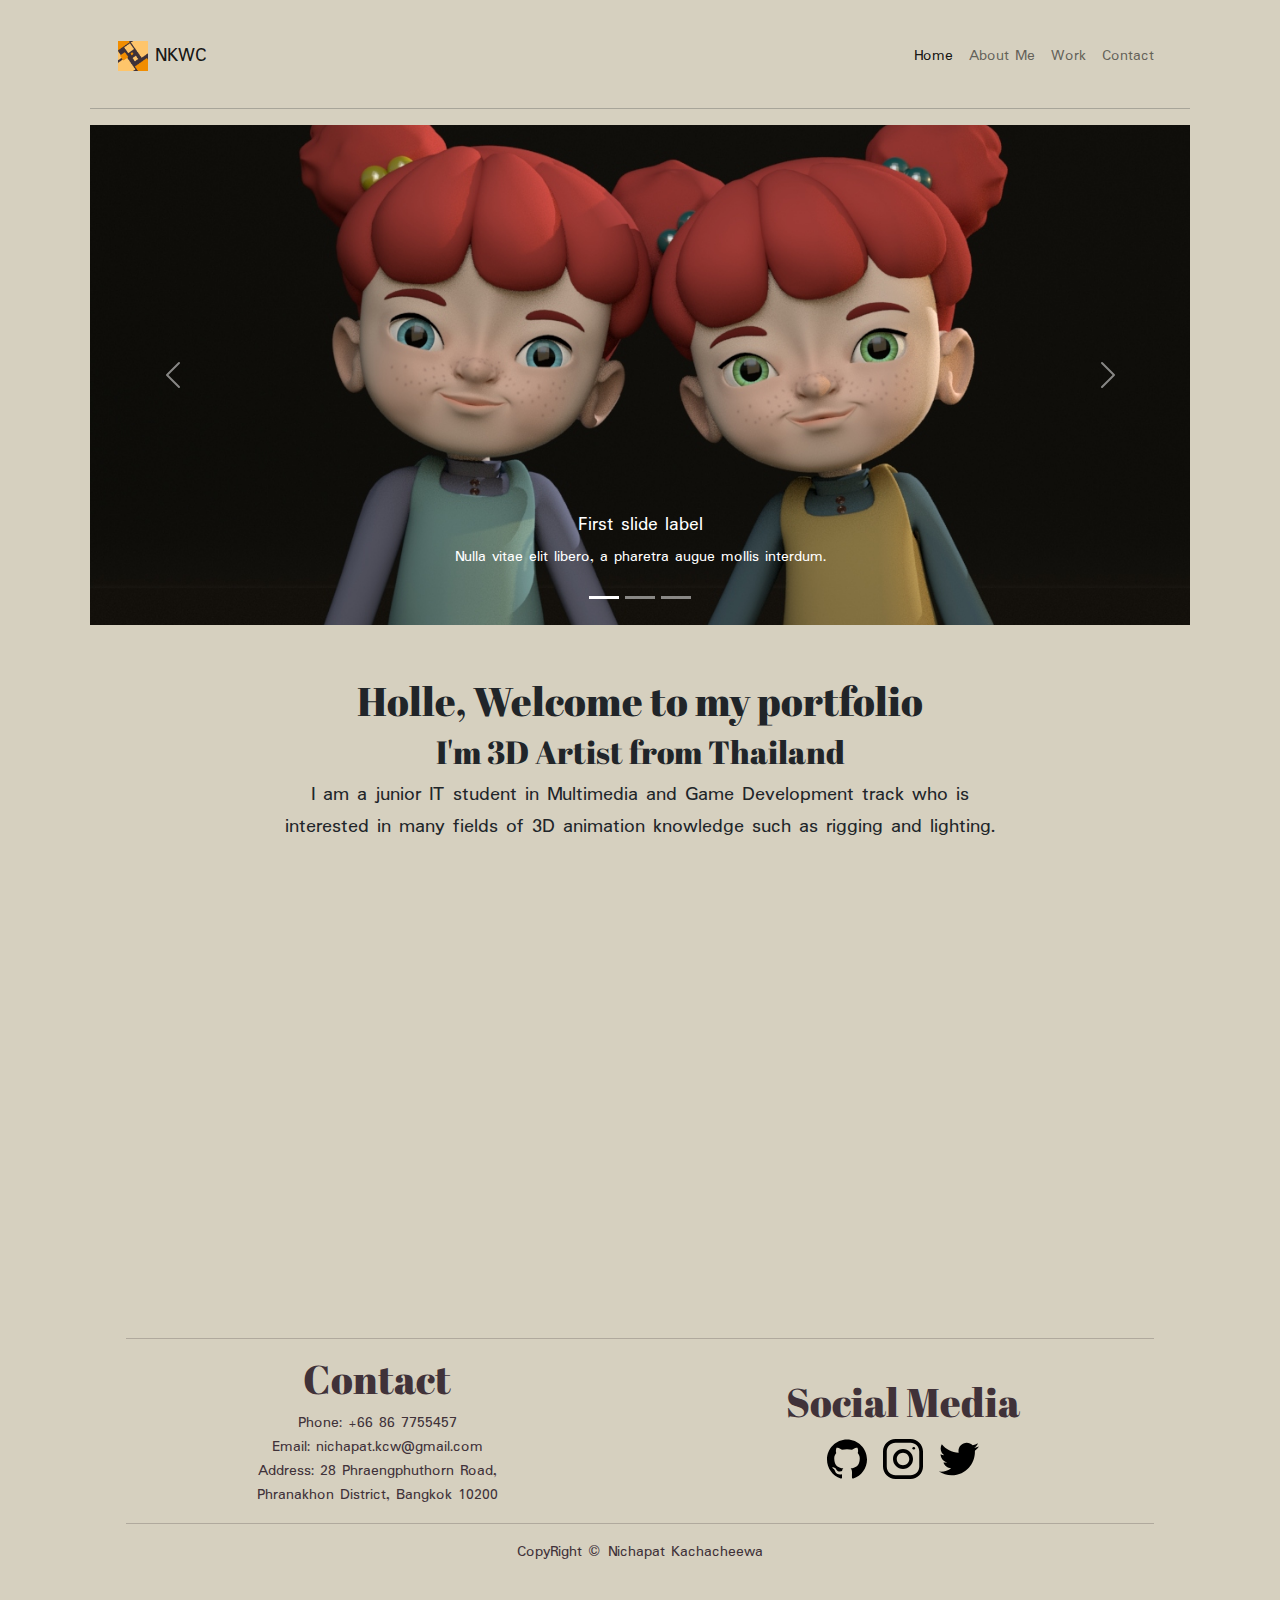
==== index.html @ 433a5a0a "Add file" ====
<!DOCTYPE html>
<html lang="en">

<head>
  <meta charset="UTF-8">
  <meta http-equiv="X-UA-Compatible" content="IE=edge">
  <meta name="viewport" content="width=device-width, initial-scale=1.0">
  <link rel="preconnect" href="https://fonts.gstatic.com">
  <link rel="stylesheet" href="./bootstrap/css/bootstrap.min.css">
  <link rel="stylesheet" href="style.css">
  <title>NICHAPAT</title>
</head>

<body>
  <div class="container">
    <!-- Navbar -->
    <nav class="navbar navbar-expand-lg navbar-light p-3">
      <div class="container-fluid">
        <a class="navbar-brand" href="index.html">
          <img src="./img/Logo.jpg" alt="" width="30" height="30" class="d-inline-block align-text-top">
          NKWC
        </a>
        <!-- navbar toggler-->
        <button class="navbar-toggler" data-bs-target="#navbarNavDropdown" data-bs-toggle="collapse">
          <span class="navbar-toggler-icon"></span>
        </button>
        <div class="navbar-collapse collapse justify-content-end" id="navbarNavDropdown">
          <ul class="navbar-nav">
            <li class="navbar-item">
              <a href="index.html" class="nav-link active">Home</a>
            </li>
            <li class="navbar-item">
              <a href="about.html" class="nav-link">About Me</a>
            </li>
            <li class="navbar-item">
              <a href="Work.html" class="nav-link">Work</a>
            </li>
            <li class="navbar-item">
              <a href="#" class="nav-link">Contact</a>
            </li>
          </ul>
        </div>
      </div>
    </nav>
    <hr>


    <!-- Carousel -->
    <div id="carousel-IT" class="carousel slide">
      <ol class="carousel-indicators">
        <li class="active" data-bs-target="#carousel-IT" data-bs-slide-to="0"></li>
        <li class="" data-bs-target="#carousel-IT" data-bs-slide-to="1"></li>
        <li class="" data-bs-target="#carousel-IT" data-bs-slide-to="2"></li>
      </ol>
      <div class="carousel-inner">
        <div class="carousel-item active">
          <img class="d-block w-100" src="./img/p001.jpg" alt="...">
          <div class="carousel-caption d-none d-md-block">
            <h5>First slide label</h5>
            <p>Nulla vitae elit libero, a pharetra augue mollis interdum.</p>
          </div>
        </div>
        <div class="carousel-item">
          <img class="d-block w-100" src="./img/p002.jpg" alt="...">
          <div class="carousel-caption d-none d-md-block">
            <h5>Secound slide label</h5>
            <p>Nulla vitae elit libero, a pharetra augue mollis interdum.</p>
          </div>
        </div>
        <div class="carousel-item">
          <img class="d-block w-100" src="./img/p003.png" alt="...">
          <div class="carousel-caption d-none d-md-block">
            <h5>Third slide label</h5>
            <p>Nulla vitae elit libero, a pharetra augue mollis interdum.</p>
          </div>
        </div>
      </div>
      <a href="#carousel-IT" role="button" class="carousel-control-prev" data-bs-slide="prev">
        <span class="carousel-control-prev-icon"></span>
        <span class="visually-hidden">Previos</span>
      </a>
      <a href="#carousel-IT" role="button" class="carousel-control-next" data-bs-slide="next">
        <span class="carousel-control-next-icon"></span>
        <span class="visually-hidden">Next</span></a>
    </div>
    <div class="container">
      <div class="content">
        <h1>Holle, Welcome to my portfolio</h1>
        <h2>I'm 3D Artist from Thailand</h2>
        <p>
          I am a junior IT student in Multimedia and Game Development track who is interested in many fields of 3D
          animation
          knowledge such as rigging and lighting.
        </p>
        <div class="video-container">
          <iframe src="https://www.youtube.com/embed/Mzb_6SGpMXw" title="3D Model Showreel" frameborder="0"
            allow="accelerometer; autoplay; clipboard-write; encrypted-media; gyroscope; picture-in-picture"
            allowfullscreen></iframe>
        </div>
      </div>
      <footer>
        <hr>
        <div class="row align-items-center">
          <div class="col">
            <h1>Contact</h1>
            Phone: +66 86 7755457 <br>
            Email: nichapat.kcw@gmail.com <br>
            Address: 28 Phraengphuthorn Road, <br>
            Phranakhon District, Bangkok 10200
          </div>
          <div class="col" id="icon-contact">
            <h1>Social Media</h1>
            <img src="/img/icon/github.svg" alt="">
            <img src="/img/icon/instagram.svg" alt="">
            <img src="/img/icon/twitter.svg" alt="">
          </div>
        </div>
        <hr>
        CopyRight © Nichapat Kachacheewa
      </footer>
    </div>
</body>

<script src="bootstrap/js/bootstrap.min.js"></script>

</html>
---- style.css ----
@import url('https://fonts.googleapis.com/css2?family=Padauk&display=swap');
@import url('https://fonts.googleapis.com/css2?family=Abril+Fatface&display=swap');

html {
  height: 100%;
}

:root {
  --main-bg-color: #D6D0BF;
  --main-txt-color: #403239;

}

#title {
  color: var(--main-bg-color);
  position: absolute;
  top: 50%;
  left: 50%;
  transform: translate(-50%, -50%);
}

.carousel,
.carousel-inner,
.carousel-item>img {
  height: 450px;
}

.carousel-item>img {
  object-fit: cover;
}

.content {
  margin: 0 auto;
  padding-top: 32px;
  padding-bottom: 32px;
  max-width: 740px;
}

.content h1,
h2,
h3,
p {
  text-align: center;
}

.content p {
  font-size: 1.3rem;
}

.video-container {
  overflow: hidden;
  position: relative;
  width: 100%;
}

.video-container::after {
  padding-top: 56.25%;
  display: block;
  content: '';
}

.video-container iframe {
  position: absolute;
  top: 0;
  left: 0;
  width: 100%;
  height: 100%;
}

@media only screen and (min-width: 600px) {

  .carousel,
  .carousel-inner,
  .carousel-item>img {
    height: 500px;
  }
}

body {
  margin: 0;
  min-height: 100%;
  background-color: var(--main-bg-color);
  font-family: 'Padauk', sans-serif;
}

nav a {
  color: var(--main-txt-color);
}

footer {
  padding: 1rem;
  text-align: center;
  background-color: var(--main-bg-color);
  color: var(--main-txt-color);
}

h1,
h2,
h3 {
  font-family: 'Abril Fatface', cursive;
  font-weight: 400;
}

#icon-contact img {
  padding: 5px;
  max-width: 50px;
}

/*-------------About Me-------------*/
.container {
  padding: 20px;
}

.profile-card {
  background-color: #222222;
  border: #222222 1px solid;
  margin-bottom: 20px;

}

.profile-pic {
  border-radius: 50%;
  position: absolute;
  top: -65px;
  left: 0;
  right: 0;
  margin: auto;
  z-index: 1;
  max-width: 150px;
  -webkit-transition: all 0.4s;
  transition: all 0.4s;
}


.profile-info {
  color: #BDBDBD;
  padding: 125px 25px 25px 25px;
  position: relative;
  margin-top: 80px;
}

.profile-info h2 {
  color: #E8E8E8;
  letter-spacing: 4px;
  padding-bottom: 12px;
}


.profile-info span {
  display: block;
  font-size: 20px;
  color: #b94e3a;
  letter-spacing: 2px;
}

.profile-info p {
  font-size: 20px;
}

.profile-card:hover .profile-pic {
  transform: scale(1.1);
}

.profile-card:hover .profile-info hr {
  opacity: 1;
}




/* Underline From Center */
.hvr-underline-from-center {
  display: inline-block;
  vertical-align: middle;
  -webkit-transform: translateZ(0);
  transform: translateZ(0);
  box-shadow: 0 0 1px rgba(0, 0, 0, 0);
  -webkit-backface-visibility: hidden;
  backface-visibility: hidden;
  -moz-osx-font-smoothing: grayscale;
  position: relative;
  overflow: hidden;
}

.hvr-underline-from-center:before {
  content: "";
  position: absolute;
  z-index: -1;
  left: 52%;
  right: 52%;
  bottom: 0;
  background: #FFFFFF;
  border-radius: 50%;
  height: 3px;
  -webkit-transition-property: all;
  transition-property: all;
  -webkit-transition-duration: 0.2s;
  transition-duration: 0.2s;
  -webkit-transition-timing-function: ease-out;
  transition-timing-function: ease-out;
}

.profile-card:hover .hvr-underline-from-center:before,
.profile-card:focus .hvr-underline-from-center:before,
.profile-card:active .hvr-underline-from-center:before {
  left: 0;
  right: 0;
  height: 1px;
  background: #CECECE;
  border-radius: 0;
}

/*-------------Work-------------*/
.card--1 .card__img,
.card--1 .card__img--hover {
  background-image: url(/img/demo.jpg);
}

.card--2 .card__img,
.card--2 .card__img--hover {
  background-image: url('https://images.pexels.com/photos/307008/pexels-photo-307008.jpeg?auto=compress&cs=tinysrgb&h=750&w=1260');
}

.card__img {
  visibility: hidden;
  background-size: cover;
  background-position: center;
  background-repeat: no-repeat;
  width: 100%;
  height: 235px;
  border-top-left-radius: 12px;
  border-top-right-radius: 12px;

}

.card__info-hover {
  position: absolute;
  padding: 16px;
  width: 100%;
  opacity: 0;
  top: 0;
}

.card__img--hover {
  transition: 0.2s all ease-out;
  background-size: cover;
  background-position: center;
  background-repeat: no-repeat;
  width: 100%;
  position: absolute;
  height: 235px;
  border-top-left-radius: 12px;
  border-top-right-radius: 12px;
  top: 0;

}

.card {
  text-align: center;
  transition: all .4s cubic-bezier(0.175, 0.885, 0, 1);
  background-color: #fff;
  max-width: 300px;
  position: relative;
  overflow: hidden;
  box-shadow: 0px 13px 10px -7px rgba(0, 0, 0, 0.1);
  margin-bottom: 20px;
}

.card:hover {
  box-shadow: 0px 30px 18px -8px rgba(0, 0, 0, 0.1);
  transform: scale(1.10, 1.10);
}

.card__info {
  z-index: 2;
  background-color: #fff;
  border-bottom-left-radius: 12px;
  border-bottom-right-radius: 12px;
  padding: 16px 24px 24px 24px;
}

.card__category {
  font-family: 'Raleway', sans-serif;
  text-transform: uppercase;
  font-size: 13px;
  letter-spacing: 2px;
  font-weight: 500;
  color: #868686;
}

.card__title {
  margin-top: 5px;
  margin-bottom: 10px;
  font-family: 'Roboto Slab', serif;
}

.card__by {
  font-size: 12px;
  font-family: 'Raleway', sans-serif;
  font-weight: 500;
}

.card__author {
  font-weight: 600;
  text-decoration: none;
  color: #AD7D52;
}

.card:hover .card__img--hover {
  height: 100%;
  opacity: 0.3;
}

.card:hover .card__info {
  background-color: transparent;
  position: relative;
}

.card:hover .card__info-hover {
  opacity: 1;
}
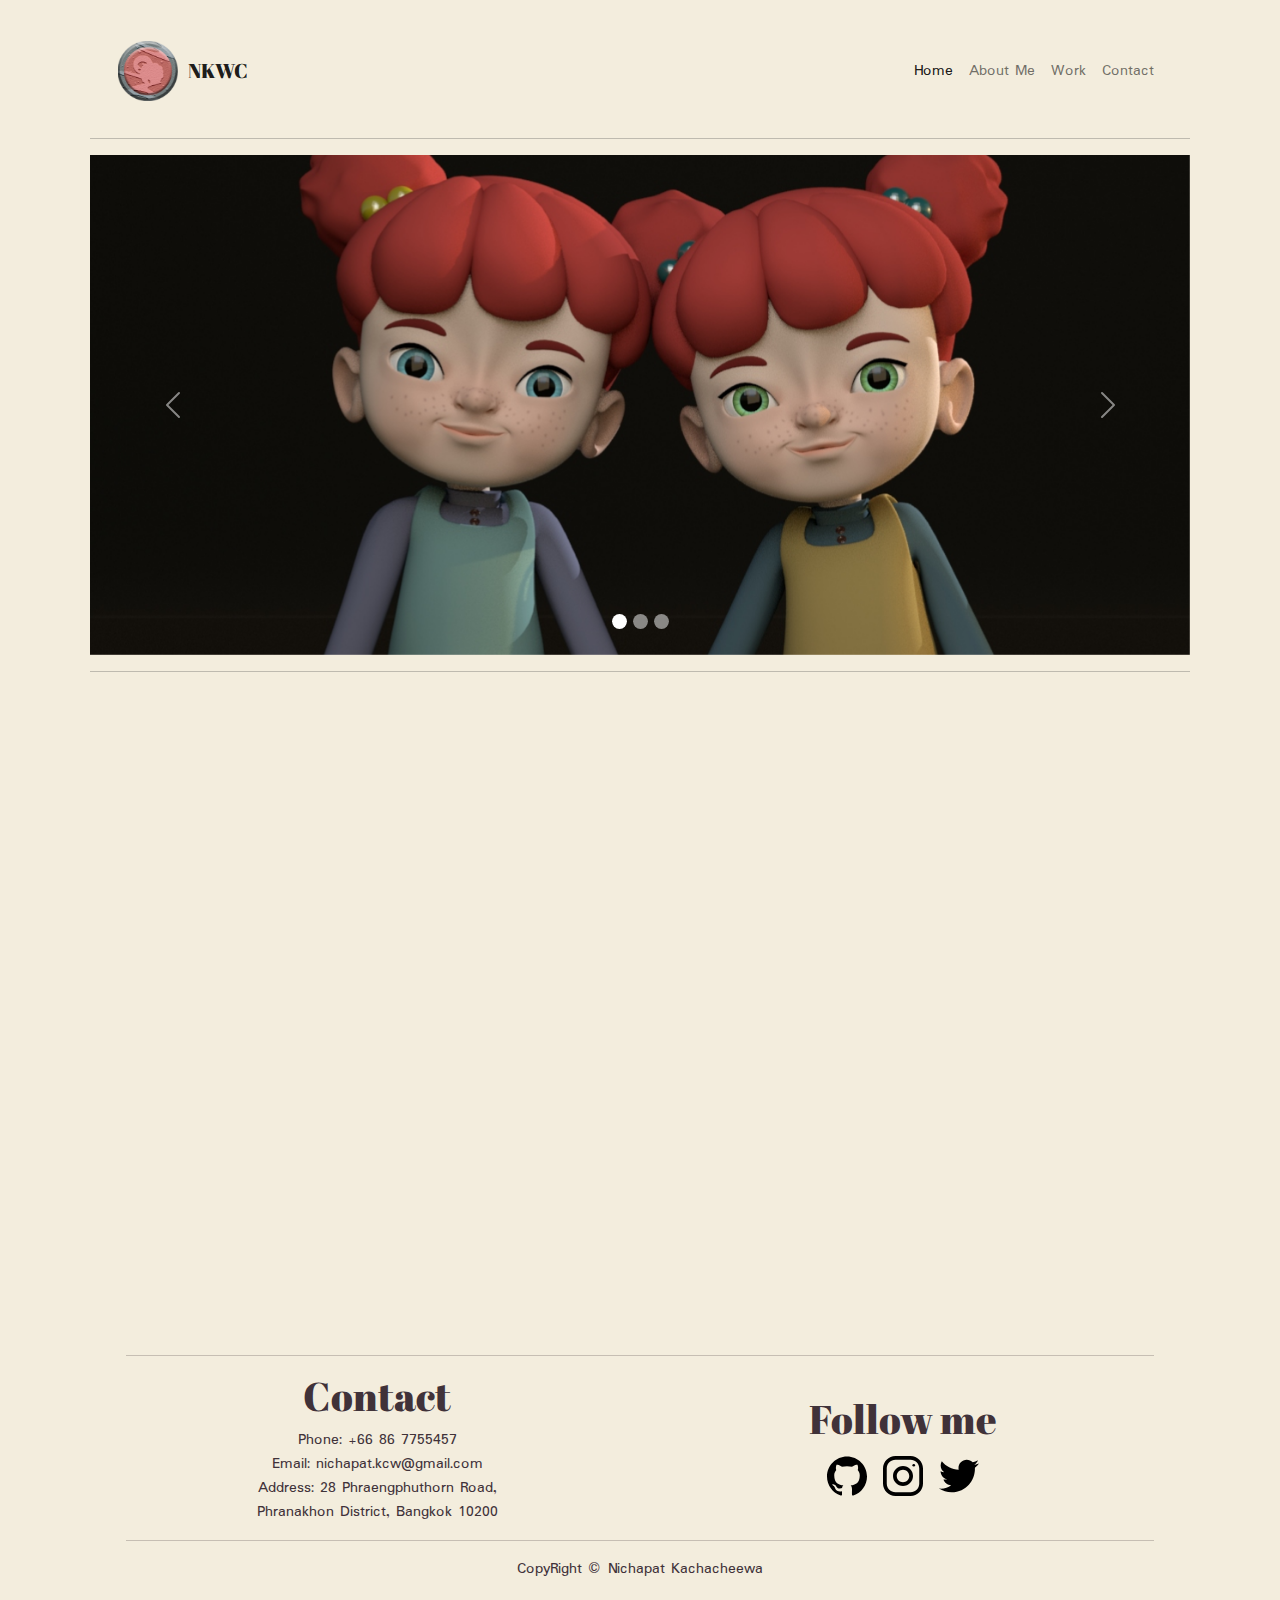
==== commit 9462e432: "Add page contact" ====
--- a/index.html
+++ b/index.html
@@ -5,8 +5,11 @@
   <meta charset="UTF-8">
   <meta http-equiv="X-UA-Compatible" content="IE=edge">
   <meta name="viewport" content="width=device-width, initial-scale=1.0">
+  <link href="https://unpkg.com/aos@2.3.1/dist/aos.css" rel="stylesheet">
+  <script src="https://unpkg.com/aos@2.3.1/dist/aos.js"></script>
   <link rel="preconnect" href="https://fonts.gstatic.com">
   <link rel="stylesheet" href="./bootstrap/css/bootstrap.min.css">
+  <link rel="shortcut icon" href="img/logo.png" />
   <link rel="stylesheet" href="style.css">
   <title>NICHAPAT</title>
 </head>
@@ -16,9 +19,9 @@
     <!-- Navbar -->
     <nav class="navbar navbar-expand-lg navbar-light p-3">
       <div class="container-fluid">
-        <a class="navbar-brand" href="index.html">
-          <img src="./img/Logo.jpg" alt="" width="30" height="30" class="d-inline-block align-text-top">
-          NKWC
+        <a class="navbar-brand d-flex" href="index.html">
+          <img src="./img/logo.png" alt="" width="60" height="60" class="d-inline-block align-text-top">
+          <span>NKWC</span>
         </a>
         <!-- navbar toggler-->
         <button class="navbar-toggler" data-bs-target="#navbarNavDropdown" data-bs-toggle="collapse">
@@ -36,7 +39,7 @@
               <a href="Work.html" class="nav-link">Work</a>
             </li>
             <li class="navbar-item">
-              <a href="#" class="nav-link">Contact</a>
+              <a href="Contact.html" class="nav-link">Contact</a>
             </li>
           </ul>
         </div>
@@ -55,24 +58,12 @@
       <div class="carousel-inner">
         <div class="carousel-item active">
           <img class="d-block w-100" src="./img/p001.jpg" alt="...">
-          <div class="carousel-caption d-none d-md-block">
-            <h5>First slide label</h5>
-            <p>Nulla vitae elit libero, a pharetra augue mollis interdum.</p>
-          </div>
         </div>
         <div class="carousel-item">
           <img class="d-block w-100" src="./img/p002.jpg" alt="...">
-          <div class="carousel-caption d-none d-md-block">
-            <h5>Secound slide label</h5>
-            <p>Nulla vitae elit libero, a pharetra augue mollis interdum.</p>
-          </div>
         </div>
         <div class="carousel-item">
           <img class="d-block w-100" src="./img/p003.png" alt="...">
-          <div class="carousel-caption d-none d-md-block">
-            <h5>Third slide label</h5>
-            <p>Nulla vitae elit libero, a pharetra augue mollis interdum.</p>
-          </div>
         </div>
       </div>
       <a href="#carousel-IT" role="button" class="carousel-control-prev" data-bs-slide="prev">
@@ -83,11 +74,13 @@
         <span class="carousel-control-next-icon"></span>
         <span class="visually-hidden">Next</span></a>
     </div>
+    <hr>
+
+    <!-- Content-->
     <div class="container">
       <div class="content">
-        <h1>Holle, Welcome to my portfolio</h1>
-        <h2>I'm 3D Artist from Thailand</h2>
-        <p>
+        <h1 data-aos="fade-up" data-aos-anchor-placement="top-center">Holle, Welcome to my portfolio.</h1>
+        <p data-aos="fade-up" data-aos-anchor-placement="top-center">
           I am a junior IT student in Multimedia and Game Development track who is interested in many fields of 3D
           animation
           knowledge such as rigging and lighting.
@@ -95,7 +88,7 @@
         <div class="video-container">
           <iframe src="https://www.youtube.com/embed/Mzb_6SGpMXw" title="3D Model Showreel" frameborder="0"
             allow="accelerometer; autoplay; clipboard-write; encrypted-media; gyroscope; picture-in-picture"
-            allowfullscreen></iframe>
+            allowfullscreen data-aos="fade-up" data-aos-anchor-placement="top-center"></iframe>
         </div>
       </div>
       <footer>
@@ -109,7 +102,7 @@
             Phranakhon District, Bangkok 10200
           </div>
           <div class="col" id="icon-contact">
-            <h1>Social Media</h1>
+            <h1>Follow me</h1>
             <img src="/img/icon/github.svg" alt="">
             <img src="/img/icon/instagram.svg" alt="">
             <img src="/img/icon/twitter.svg" alt="">
@@ -122,5 +115,6 @@
 </body>
 
 <script src="bootstrap/js/bootstrap.min.js"></script>
+<script src="script.js"></script>
 
 </html>--- a/style.css
+++ b/style.css
@@ -6,9 +6,26 @@
 }
 
 :root {
-  --main-bg-color: #D6D0BF;
+  --main-bg-color: #f3eddd;
   --main-txt-color: #403239;
 
+}
+
+nav a {
+  color: var(--main-txt-color);
+}
+
+.navbar-brand span {
+  font-family: 'Abril Fatface', cursive;
+  font-weight: 400;
+  align-self: center;
+  padding-left: 10px;
+}
+
+.carousel-indicators li {
+  border-radius: 50%;
+  height: 15px;
+  width: 15px;
 }
 
 #title {
@@ -47,6 +64,10 @@
   font-size: 1.3rem;
 }
 
+.img-logo img {
+  text-align: center;
+}
+
 .video-container {
   overflow: hidden;
   position: relative;
@@ -83,9 +104,7 @@
   font-family: 'Padauk', sans-serif;
 }
 
-nav a {
-  color: var(--main-txt-color);
-}
+
 
 footer {
   padding: 1rem;
@@ -111,12 +130,11 @@
   padding: 20px;
 }
 
+/*
 .profile-card {
-  background-color: #222222;
-  border: #222222 1px solid;
-  margin-bottom: 20px;
-
-}
+  border: #403239 1px solid;
+
+}*/
 
 .profile-pic {
   border-radius: 50%;
@@ -133,14 +151,14 @@
 
 
 .profile-info {
-  color: #BDBDBD;
+  color: var(--main-txt-color);
   padding: 125px 25px 25px 25px;
   position: relative;
   margin-top: 80px;
 }
 
 .profile-info h2 {
-  color: #E8E8E8;
+  color: var(--main-txt-color);
   letter-spacing: 4px;
   padding-bottom: 12px;
 }
@@ -205,7 +223,7 @@
 .profile-card:active .hvr-underline-from-center:before {
   left: 0;
   right: 0;
-  height: 1px;
+  height: 2px;
   background: #CECECE;
   border-radius: 0;
 }
@@ -213,12 +231,57 @@
 /*-------------Work-------------*/
 .card--1 .card__img,
 .card--1 .card__img--hover {
-  background-image: url(/img/demo.jpg);
+  background-image: url(/img/work/p001.jpg);
 }
 
 .card--2 .card__img,
 .card--2 .card__img--hover {
-  background-image: url('https://images.pexels.com/photos/307008/pexels-photo-307008.jpeg?auto=compress&cs=tinysrgb&h=750&w=1260');
+  background-image: url(/img/work/Building-1.jpg);
+}
+
+.card--3 .card__img,
+.card--3 .card__img--hover {
+  background-image: url(/img/work/moster-1.png);
+}
+
+.card--4 .card__img,
+.card--4 .card__img--hover {
+  background-image: url(/img/work/badroom1.jpg);
+}
+
+.card--5 .card__img,
+.card--5 .card__img--hover {
+  background-image: url(/img/work/cup-1.jpg);
+}
+
+.card--6 .card__img,
+.card--6 .card__img--hover {
+  background-image: url(/img/work/HS-1.jpg);
+}
+
+.card--7 .card__img,
+.card--7 .card__img--hover {
+  background-image: url(/img/work/moon-2.jpg);
+}
+
+.card--8 .card__img,
+.card--8 .card__img--hover {
+  background-image: url(/img/work/SM-1.jpg);
+}
+
+.card--9 .card__img,
+.card--9 .card__img--hover {
+  background-image: url(/img/work/Hung-1.jpg);
+}
+
+.card--10 .card__img,
+.card--10 .card__img--hover {
+  background-image: url(/img/work/harry-1.jpg);
+}
+
+.card--11 .card__img,
+.card--11 .card__img--hover {
+  background-image: url(/img/work/Game.png);
 }
 
 .card__img {
@@ -228,9 +291,6 @@
   background-repeat: no-repeat;
   width: 100%;
   height: 235px;
-  border-top-left-radius: 12px;
-  border-top-right-radius: 12px;
-
 }
 
 .card__info-hover {
@@ -249,8 +309,6 @@
   width: 100%;
   position: absolute;
   height: 235px;
-  border-top-left-radius: 12px;
-  border-top-right-radius: 12px;
   top: 0;
 
 }
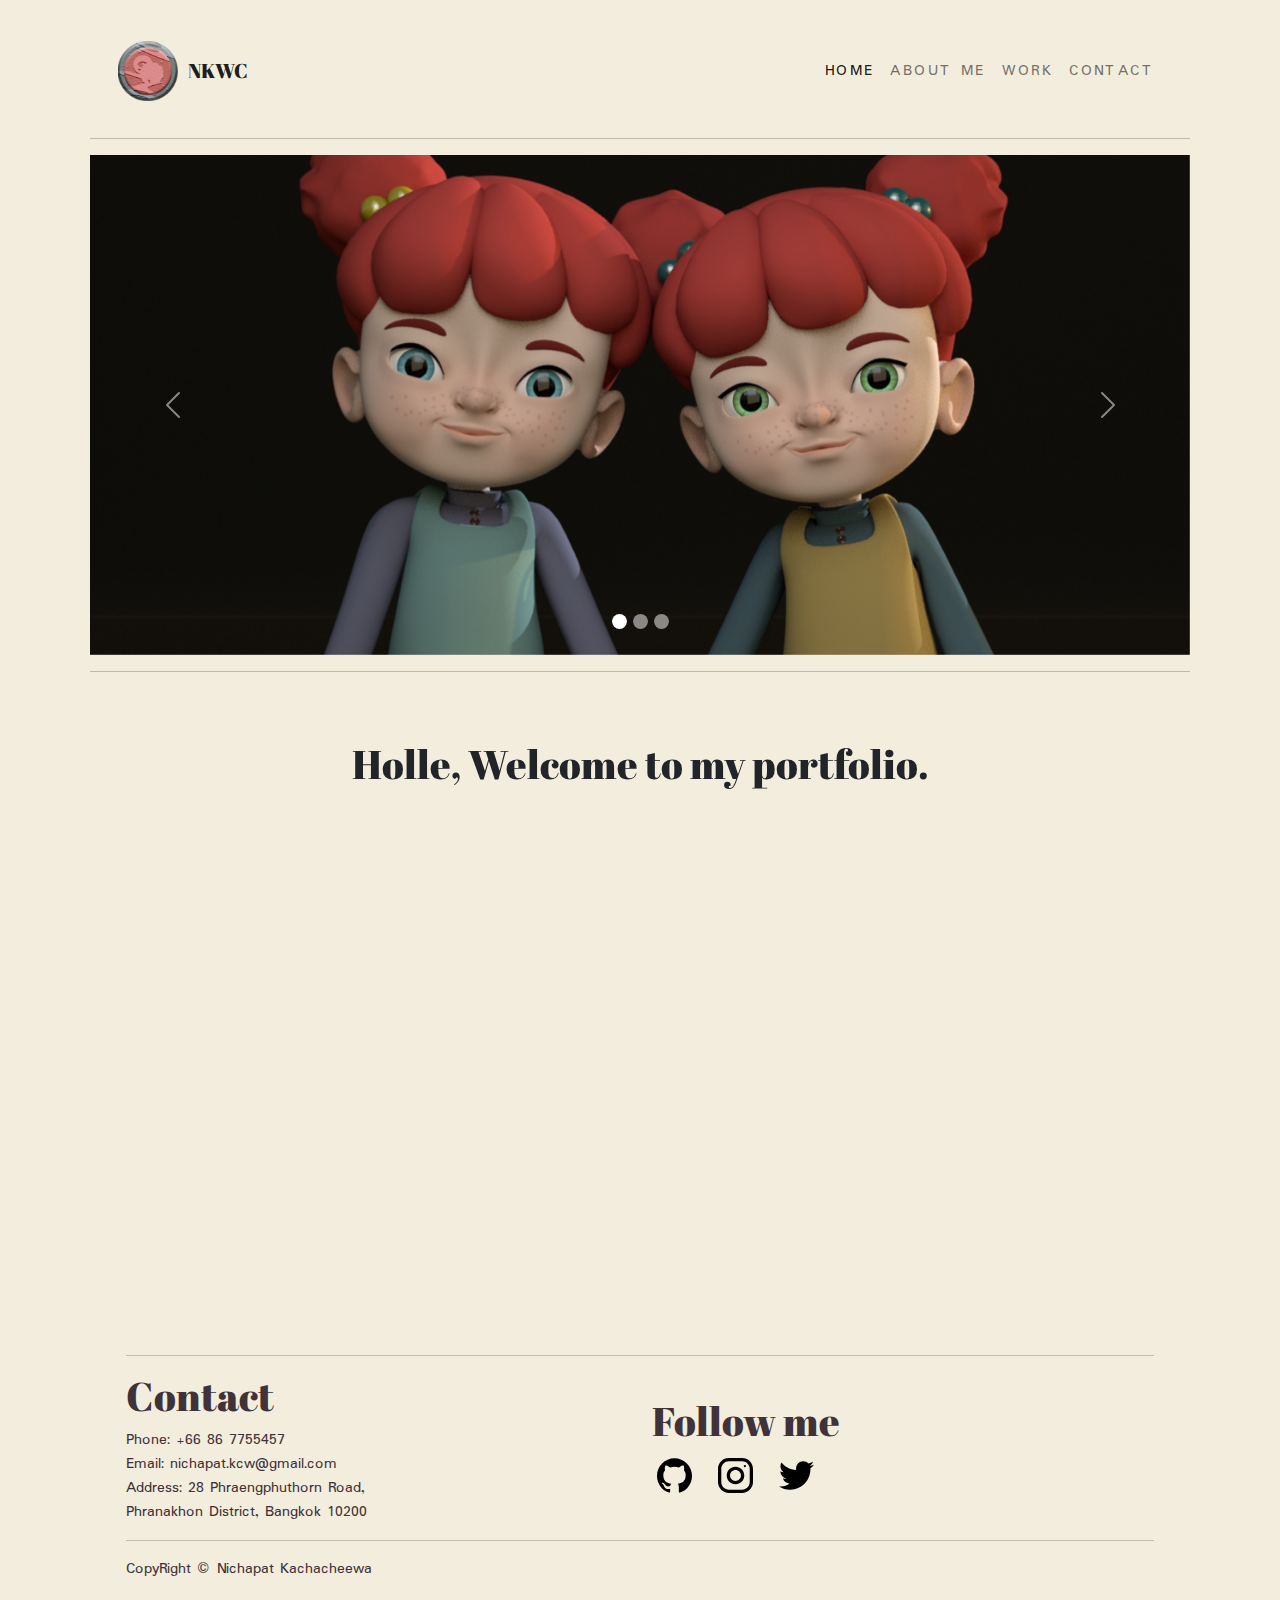
==== commit 138dbd97: "update footer" ====
--- a/index.html
+++ b/index.html
@@ -79,8 +79,8 @@
     <!-- Content-->
     <div class="container">
       <div class="content">
-        <h1 data-aos="fade-up" data-aos-anchor-placement="top-center">Holle, Welcome to my portfolio.</h1>
-        <p data-aos="fade-up" data-aos-anchor-placement="top-center">
+        <h1 data-aos="fade-up">Holle, Welcome to my portfolio.</h1>
+        <p data-aos="fade-up">
           I am a junior IT student in Multimedia and Game Development track who is interested in many fields of 3D
           animation
           knowledge such as rigging and lighting.
@@ -88,20 +88,20 @@
         <div class="video-container">
           <iframe src="https://www.youtube.com/embed/Mzb_6SGpMXw" title="3D Model Showreel" frameborder="0"
             allow="accelerometer; autoplay; clipboard-write; encrypted-media; gyroscope; picture-in-picture"
-            allowfullscreen data-aos="fade-up" data-aos-anchor-placement="top-center"></iframe>
+            allowfullscreen data-aos="fade-up"></iframe>
         </div>
       </div>
       <footer>
         <hr>
         <div class="row align-items-center">
-          <div class="col">
+          <div class="col-md-6 col-lg-6">
             <h1>Contact</h1>
             Phone: +66 86 7755457 <br>
             Email: nichapat.kcw@gmail.com <br>
             Address: 28 Phraengphuthorn Road, <br>
             Phranakhon District, Bangkok 10200
           </div>
-          <div class="col" id="icon-contact">
+          <div class="col-md-6 col-lg-6" id="icon-contact">
             <h1>Follow me</h1>
             <img src="/img/icon/github.svg" alt="">
             <img src="/img/icon/instagram.svg" alt="">
--- a/style.css
+++ b/style.css
@@ -1,8 +1,11 @@
 @import url('https://fonts.googleapis.com/css2?family=Padauk&display=swap');
 @import url('https://fonts.googleapis.com/css2?family=Abril+Fatface&display=swap');
+@import url('https://fonts.googleapis.com/css?family=Ubuntu:700');
 
 html {
   height: 100%;
+  overflow-x: hidden;
+  overflow-y: scroll;
 }
 
 :root {
@@ -11,9 +14,53 @@
 
 }
 
-nav a {
+body {
+  margin: 0;
+  min-height: 100%;
+  background-color: var(--main-bg-color);
+  font-family: 'Padauk', sans-serif;
+}
+
+h1,
+h2,
+h3 {
+  font-family: 'Abril Fatface', cursive;
+  font-weight: 400;
+}
+
+.navbar-item a {
   color: var(--main-txt-color);
-}
+  text-transform: uppercase;
+  font-family: 'Padauk', sans-serif;
+  font-weight: 400;
+}
+
+.navbar-item a {
+  color: var(--main-txt-color);
+  text-transform: uppercase;
+  text-decoration: none;
+  letter-spacing: 0.15em;
+  display: inline-block;
+  position: relative;
+}
+
+.navbar-item a:after {
+  background: none repeat scroll 0 0 transparent;
+  bottom: 0;
+  content: "";
+  display: block;
+  height: 1px;
+  position: absolute;
+  background: var(--main-txt-color);
+  transition: width 0.3s ease 0s, left 0.3s ease 0s;
+  width: 0;
+}
+
+.navbar-item a:hover:after {
+  width: 100%;
+  left: 0;
+}
+
 
 .navbar-brand span {
   font-family: 'Abril Fatface', cursive;
@@ -64,10 +111,6 @@
   font-size: 1.3rem;
 }
 
-.img-logo img {
-  text-align: center;
-}
-
 .video-container {
   overflow: hidden;
   position: relative;
@@ -97,32 +140,30 @@
   }
 }
 
-body {
-  margin: 0;
-  min-height: 100%;
-  background-color: var(--main-bg-color);
-  font-family: 'Padauk', sans-serif;
-}
+
 
 
 
 footer {
   padding: 1rem;
-  text-align: center;
   background-color: var(--main-bg-color);
   color: var(--main-txt-color);
 }
 
-h1,
-h2,
-h3 {
-  font-family: 'Abril Fatface', cursive;
-  font-weight: 400;
-}
-
 #icon-contact img {
+  margin-right: 10px;
   padding: 5px;
-  max-width: 50px;
+  max-width: 45px;
+}
+
+.footer-text-l h3,
+p {
+  text-align: left;
+}
+
+.footer-text-r h4 {
+
+  text-decoration: underline 1px;
 }
 
 /*-------------About Me-------------*/
@@ -317,7 +358,7 @@
   text-align: center;
   transition: all .4s cubic-bezier(0.175, 0.885, 0, 1);
   background-color: #fff;
-  max-width: 300px;
+  max-width: 100%;
   position: relative;
   overflow: hidden;
   box-shadow: 0px 13px 10px -7px rgba(0, 0, 0, 0.1);
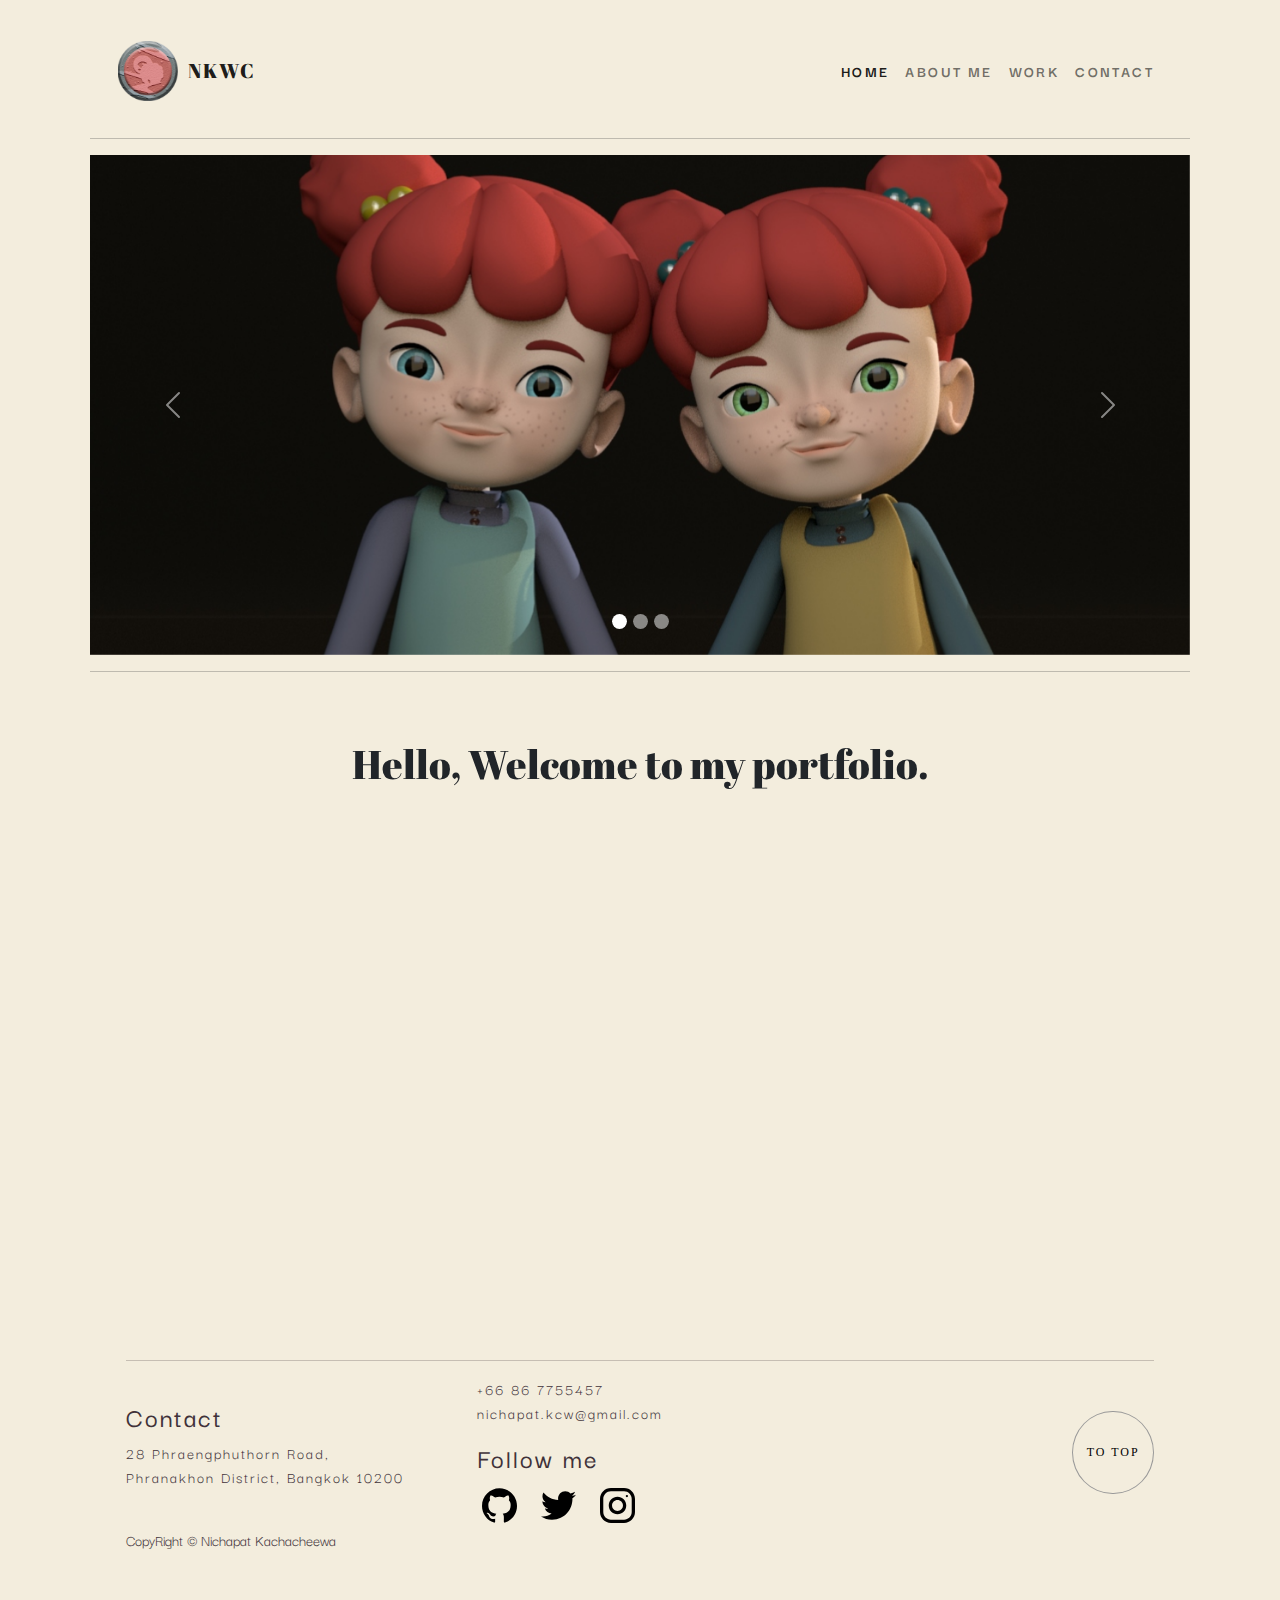
==== commit 27f9278e: "update content" ====
--- a/index.html
+++ b/index.html
@@ -79,7 +79,7 @@
     <!-- Content-->
     <div class="container">
       <div class="content">
-        <h1 data-aos="fade-up">Holle, Welcome to my portfolio.</h1>
+        <h1 data-aos="fade-up">Hello, Welcome to my portfolio.</h1>
         <p data-aos="fade-up">
           I am a junior IT student in Multimedia and Game Development track who is interested in many fields of 3D
           animation
@@ -93,23 +93,25 @@
       </div>
       <footer>
         <hr>
-        <div class="row align-items-center">
-          <div class="col-md-6 col-lg-6">
-            <h1>Contact</h1>
-            Phone: +66 86 7755457 <br>
-            Email: nichapat.kcw@gmail.com <br>
-            Address: 28 Phraengphuthorn Road, <br>
-            Phranakhon District, Bangkok 10200
+        <div class="row align-items-center footer-text-l">
+          <div class="col-md-6 col-lg-4">
+            <h3>Contact</h3>
+            <p>28 Phraengphuthorn Road, <br>
+              Phranakhon District, Bangkok 10200</p>
           </div>
-          <div class="col-md-6 col-lg-6" id="icon-contact">
-            <h1>Follow me</h1>
-            <img src="/img/icon/github.svg" alt="">
-            <img src="/img/icon/instagram.svg" alt="">
-            <img src="/img/icon/twitter.svg" alt="">
+          <div class="col-md-6 col-lg-4 footer-text-r" id="icon-contact">
+            <p>+66 86 7755457 <br> nichapat.kcw@gmail.com</p>
+            <h3>Follow me</h3>
+            <a href="https://github.com/khunpanggg" target="_blank"><img src="/img/icon/github.svg" alt=""></a>
+            <a href="https://twitter.com/KaponPang" target="_blank"><img src="/img/icon/twitter.svg" alt=""></a>
+            <a href="https://www.instagram.com/k.panggg/" target="_blank"><img src="/img/icon/instagram.svg" alt=""></a>
           </div>
-        </div>
-        <hr>
-        CopyRight © Nichapat Kachacheewa
+          <div class="col-md-6 col-lg-4 to-top">
+            <div class="round-button">
+              <div class="round-button-circle"><a href="#" class="round-button">TO TOP</a></div>
+            </div>
+          </div>
+          <span>CopyRight © Nichapat Kachacheewa</span>
       </footer>
     </div>
 </body>
--- a/style.css
+++ b/style.css
@@ -1,6 +1,7 @@
 @import url('https://fonts.googleapis.com/css2?family=Padauk&display=swap');
 @import url('https://fonts.googleapis.com/css2?family=Abril+Fatface&display=swap');
 @import url('https://fonts.googleapis.com/css?family=Ubuntu:700');
+@import url('https://fonts.googleapis.com/css2?family=Darker+Grotesque:wght@500&display=swap');
 
 html {
   height: 100%;
@@ -18,12 +19,11 @@
   margin: 0;
   min-height: 100%;
   background-color: var(--main-bg-color);
-  font-family: 'Padauk', sans-serif;
+  font-family: 'Darker Grotesque', sans-serif;
 }
 
 h1,
-h2,
-h3 {
+h2 {
   font-family: 'Abril Fatface', cursive;
   font-weight: 400;
 }
@@ -31,8 +31,8 @@
 .navbar-item a {
   color: var(--main-txt-color);
   text-transform: uppercase;
-  font-family: 'Padauk', sans-serif;
-  font-weight: 400;
+  font-family: 'Darker Grotesque', sans-serif;
+  font-weight: 700;
 }
 
 .navbar-item a {
@@ -67,6 +67,7 @@
   font-weight: 400;
   align-self: center;
   padding-left: 10px;
+  letter-spacing: 2px;
 }
 
 .carousel-indicators li {
@@ -97,17 +98,15 @@
   margin: 0 auto;
   padding-top: 32px;
   padding-bottom: 32px;
-  max-width: 740px;
-}
-
-.content h1,
-h2,
-h3,
-p {
+  max-width: 750px;
+}
+
+.content h1 {
   text-align: center;
 }
 
 .content p {
+  text-align: center;
   font-size: 1.3rem;
 }
 
@@ -140,10 +139,7 @@
   }
 }
 
-
-
-
-
+/*-------------footer-------------*/
 footer {
   padding: 1rem;
   background-color: var(--main-bg-color);
@@ -157,13 +153,52 @@
 }
 
 .footer-text-l h3,
-p {
+.footer-text-l p {
   text-align: left;
-}
-
-.footer-text-r h4 {
-
-  text-decoration: underline 1px;
+  letter-spacing: 2px;
+}
+
+.round-button {
+  width: 25%;
+}
+
+.round-button-circle {
+  max-width: 100%;
+  height: 0;
+  padding-bottom: 100%;
+  border-radius: 50%;
+  border: 1px solid #999;
+  overflow: hidden;
+}
+
+.round-button-circle:hover {
+
+  background: #000;
+}
+
+.round-button a:hover {
+  color: #fff;
+}
+
+.round-button a {
+  display: block;
+  float: left;
+  width: 100%;
+  padding-top: 50%;
+  padding-bottom: 50%;
+  line-height: 1em;
+  margin-top: -0.5em;
+
+  text-align: center;
+  color: #000;
+  font-family: Verdana;
+  font-size: 12px;
+  letter-spacing: 2px;
+  text-decoration: none;
+}
+
+.to-top {
+  text-align: -webkit-right;
 }
 
 /*-------------About Me-------------*/
@@ -185,7 +220,7 @@
   right: 0;
   margin: auto;
   z-index: 1;
-  max-width: 150px;
+  max-width: 170px;
   -webkit-transition: all 0.4s;
   transition: all 0.4s;
 }
@@ -196,6 +231,8 @@
   padding: 125px 25px 25px 25px;
   position: relative;
   margin-top: 80px;
+  background-color: #fff;
+  box-shadow: 1px 13px 10px rgba(0, 0, 0, 0.1);
 }
 
 .profile-info h2 {
@@ -204,6 +241,28 @@
   padding-bottom: 12px;
 }
 
+.profile-info h3 {
+  color: var(--main-txt-color);
+  text-align: left;
+  color: #b94e3a;
+  font-weight: 700;
+}
+
+.profile-info h4,
+.profile-info h5,
+.profile-info h6 {
+  color: var(--main-txt-color);
+  padding-bottom: 10px;
+  text-align: left;
+}
+
+.profile-info h4 {
+  font-weight: 600;
+}
+
+.box-about {
+  border-left: 1px solid #CECECE;
+}
 
 .profile-info span {
   display: block;
@@ -213,7 +272,18 @@
 }
 
 .profile-info p {
-  font-size: 20px;
+  font-size: 18px;
+  padding: 25px;
+  letter-spacing: 2px;
+}
+
+.h-skill h3 {
+  text-align: center;
+}
+
+.text-skill span {
+  font-size: 18px;
+  color: #000;
 }
 
 .profile-card:hover .profile-pic {
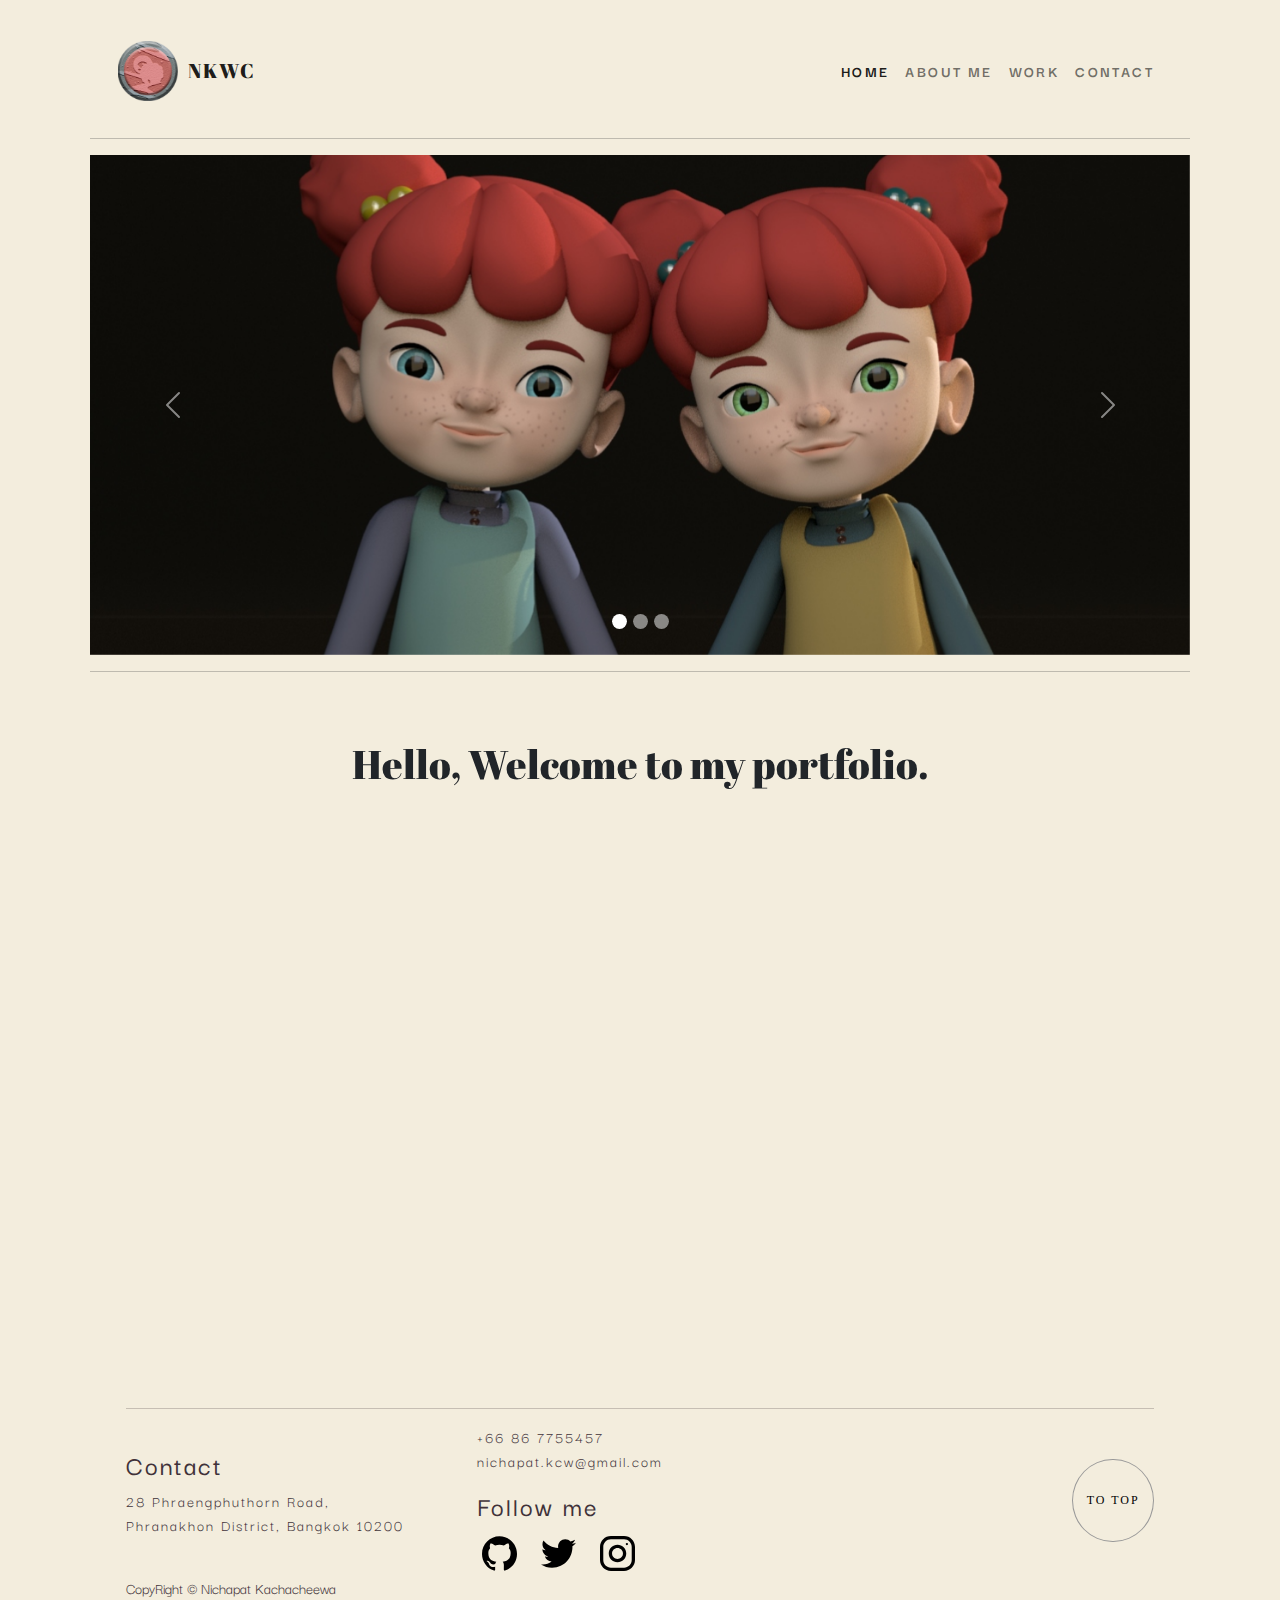
==== commit 86597b7b: "update index.html" ====
--- a/index.html
+++ b/index.html
@@ -80,7 +80,7 @@
     <div class="container">
       <div class="content">
         <h1 data-aos="fade-up">Hello, Welcome to my portfolio.</h1>
-        <p data-aos="fade-up">
+        <p data-aos="fade-up" class="py-4">
           I am a junior IT student in Multimedia and Game Development track who is interested in many fields of 3D
           animation
           knowledge such as rigging and lighting.
--- a/style.css
+++ b/style.css
@@ -269,6 +269,7 @@
   font-size: 20px;
   color: #b94e3a;
   letter-spacing: 2px;
+  padding-top: 15px;
 }
 
 .profile-info p {
@@ -487,4 +488,8 @@
 
 .card:hover .card__info-hover {
   opacity: 1;
+}
+
+.text-portfolio p {
+  font-family: 'Padauk';
 }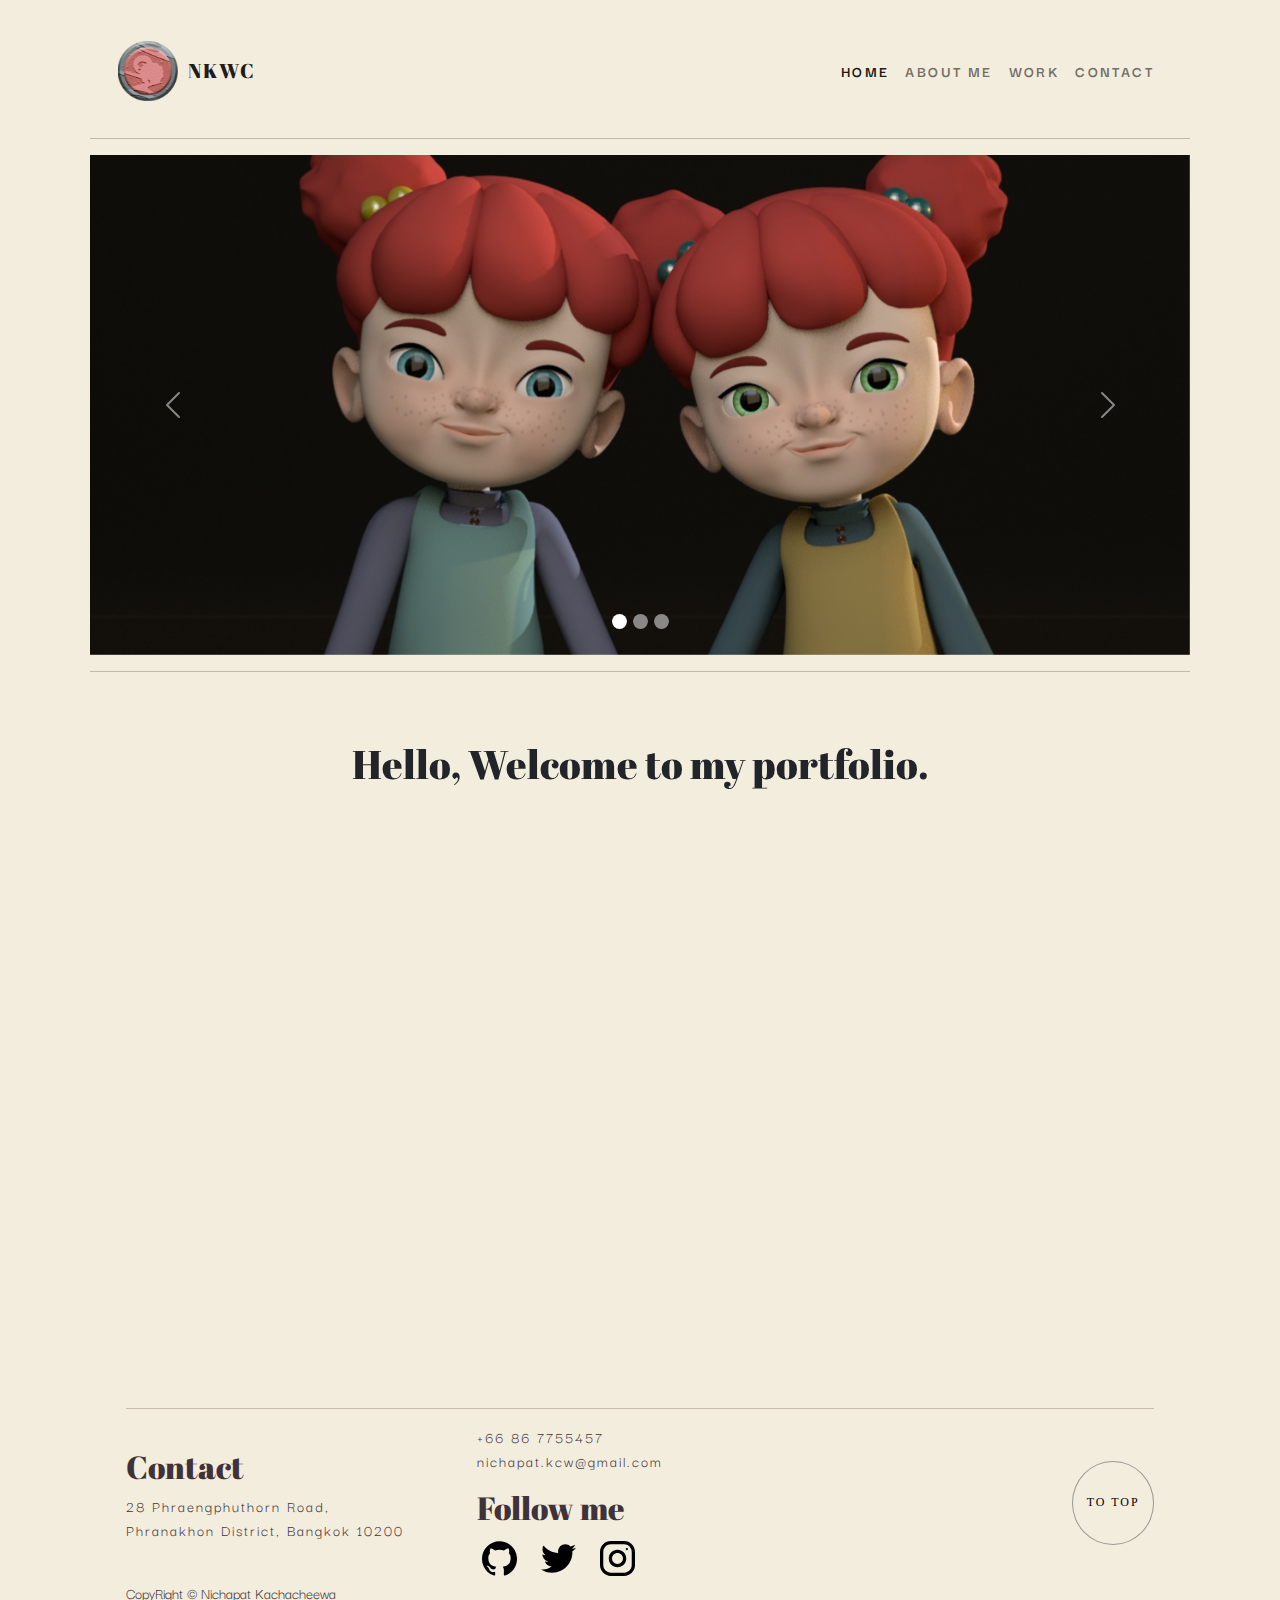
==== commit d692ac4d: "update contact" ====
--- a/index.html
+++ b/index.html
@@ -95,13 +95,13 @@
         <hr>
         <div class="row align-items-center footer-text-l">
           <div class="col-md-6 col-lg-4">
-            <h3>Contact</h3>
+            <h2>Contact</h2>
             <p>28 Phraengphuthorn Road, <br>
               Phranakhon District, Bangkok 10200</p>
           </div>
           <div class="col-md-6 col-lg-4 footer-text-r" id="icon-contact">
             <p>+66 86 7755457 <br> nichapat.kcw@gmail.com</p>
-            <h3>Follow me</h3>
+            <h2>Follow me</h2>
             <a href="https://github.com/khunpanggg" target="_blank"><img src="/img/icon/github.svg" alt=""></a>
             <a href="https://twitter.com/KaponPang" target="_blank"><img src="/img/icon/twitter.svg" alt=""></a>
             <a href="https://www.instagram.com/k.panggg/" target="_blank"><img src="/img/icon/instagram.svg" alt=""></a>
--- a/style.css
+++ b/style.css
@@ -492,4 +492,8 @@
 
 .text-portfolio p {
   font-family: 'Padauk';
+}
+
+.box-contact span {
+  font-size: 25px;
 }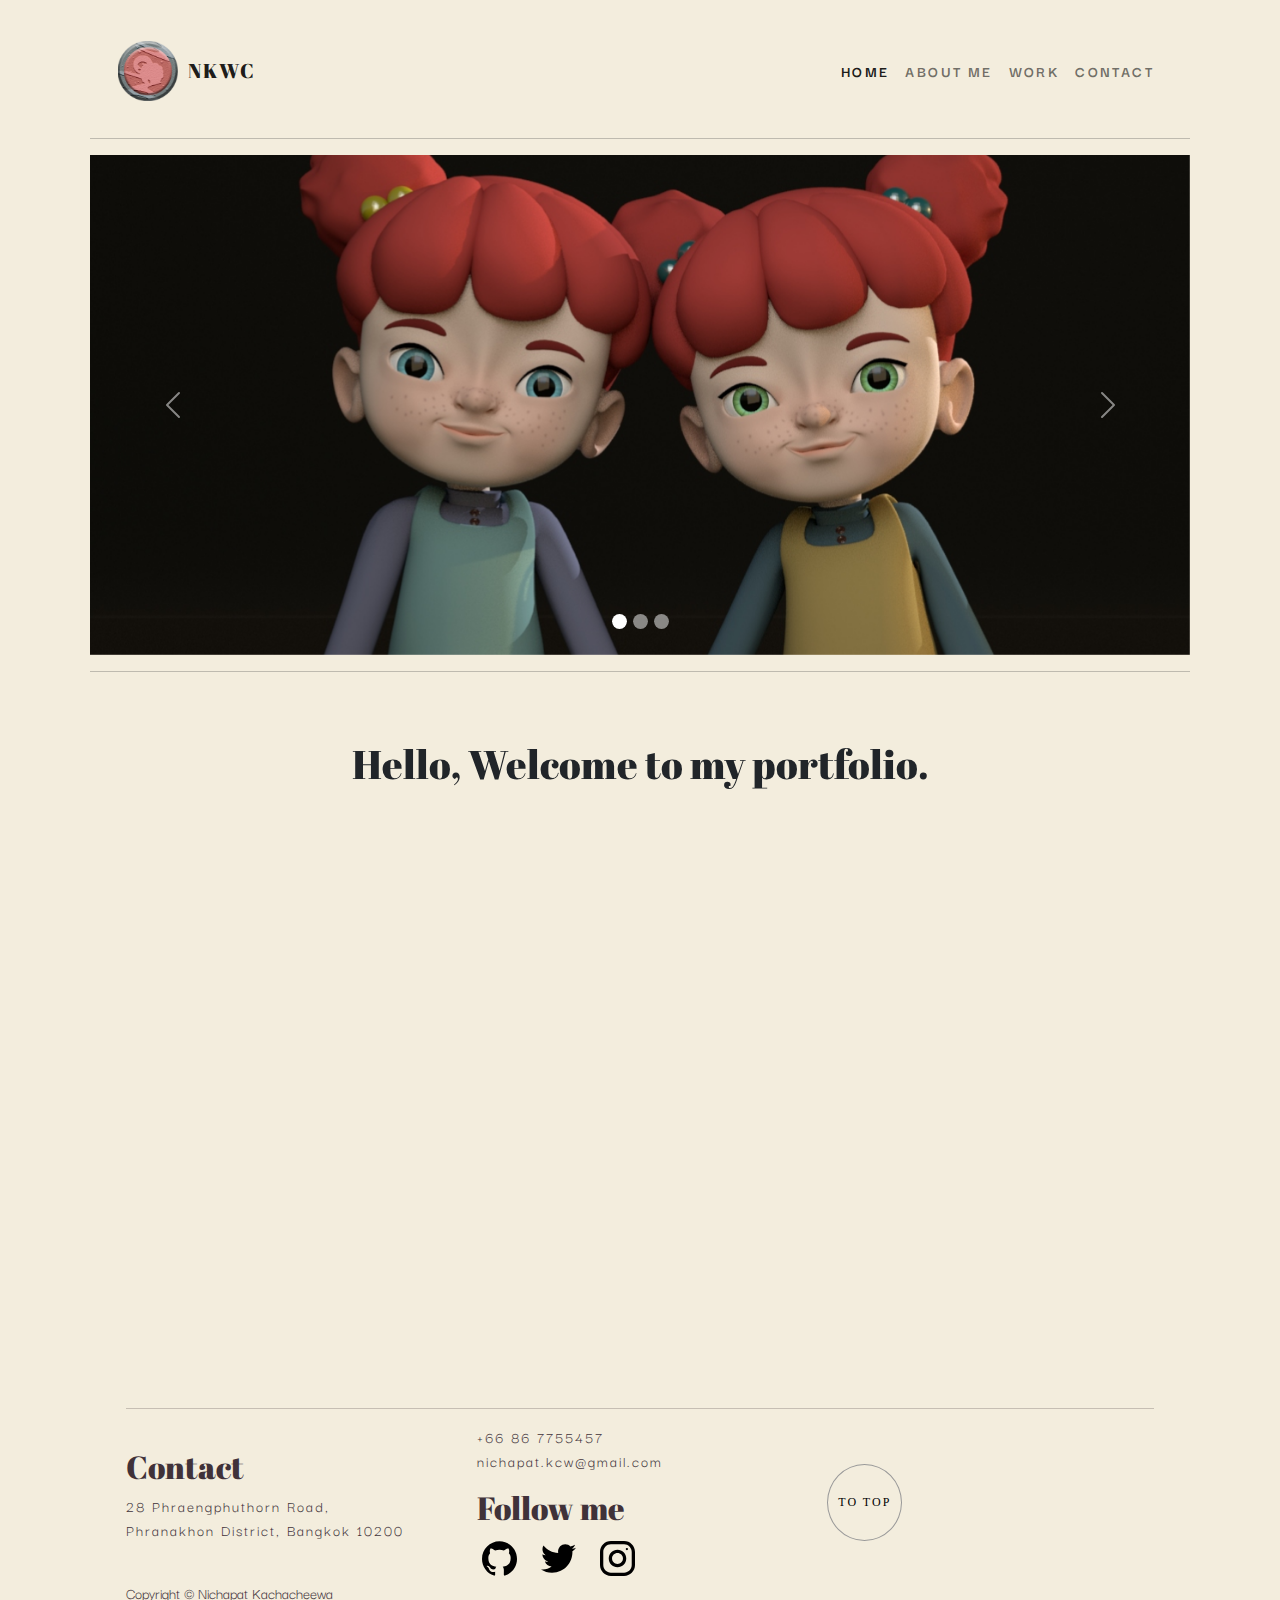
==== commit 19f804b2: "update respon" ====
--- a/index.html
+++ b/index.html
@@ -111,7 +111,7 @@
               <div class="round-button-circle"><a href="#" class="round-button">TO TOP</a></div>
             </div>
           </div>
-          <span>CopyRight © Nichapat Kachacheewa</span>
+          <span>Copyright © Nichapat Kachacheewa</span>
       </footer>
     </div>
 </body>
--- a/style.css
+++ b/style.css
@@ -130,7 +130,7 @@
   height: 100%;
 }
 
-@media only screen and (min-width: 600px) {
+@media only screen and (min-width: 576px) {
 
   .carousel,
   .carousel-inner,
@@ -139,6 +139,15 @@
   }
 }
 
+@media only screen and (max-width: 575px) {
+
+  #bg-profile {
+    position: absolute;
+    left: 0;
+  }
+}
+
+
 /*-------------footer-------------*/
 footer {
   padding: 1rem;
@@ -159,7 +168,7 @@
 }
 
 .round-button {
-  width: 25%;
+  width: 75px;
 }
 
 .round-button-circle {
@@ -172,7 +181,6 @@
 }
 
 .round-button-circle:hover {
-
   background: #000;
 }
 
@@ -188,17 +196,12 @@
   padding-bottom: 50%;
   line-height: 1em;
   margin-top: -0.5em;
-
   text-align: center;
   color: #000;
   font-family: Verdana;
   font-size: 12px;
   letter-spacing: 2px;
   text-decoration: none;
-}
-
-.to-top {
-  text-align: -webkit-right;
 }
 
 /*-------------About Me-------------*/
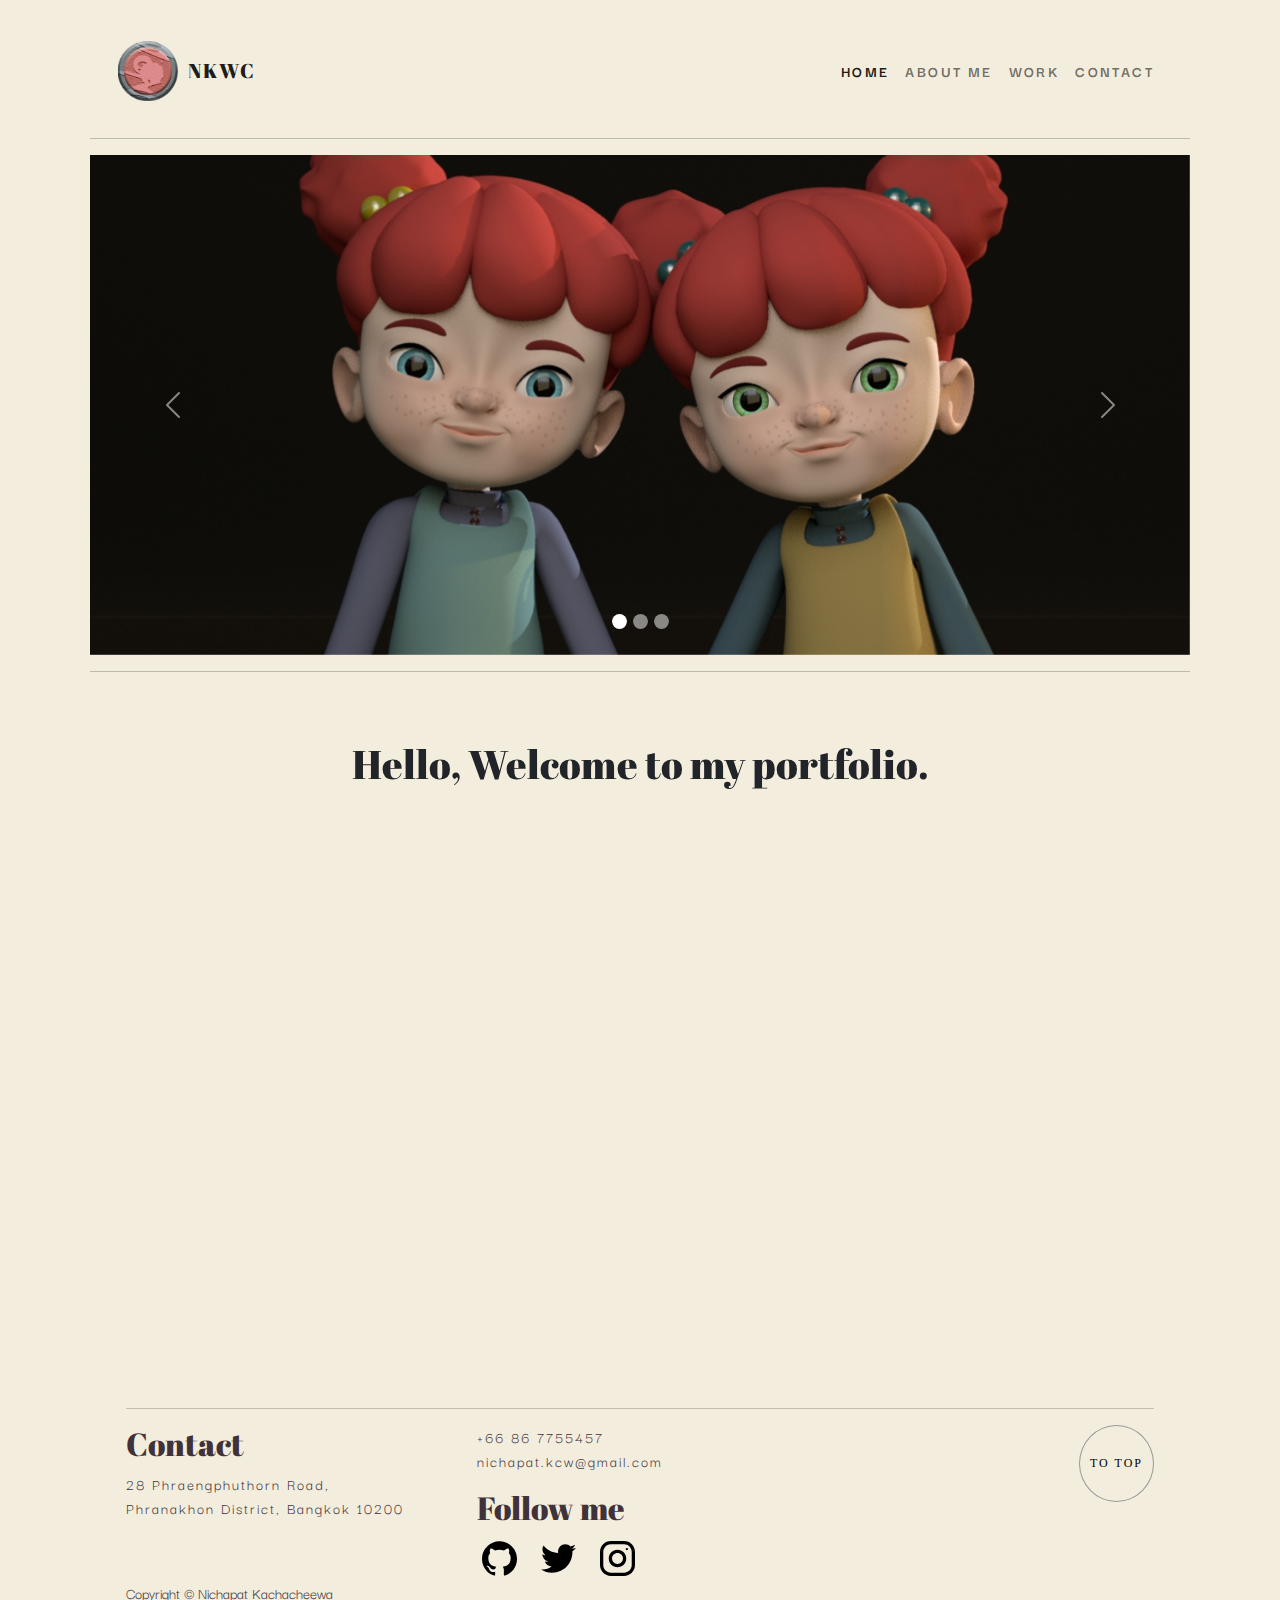
==== commit 0ead0931: "update col contact" ====
--- a/index.html
+++ b/index.html
@@ -93,20 +93,20 @@
       </div>
       <footer>
         <hr>
-        <div class="row align-items-center footer-text-l">
-          <div class="col-md-6 col-lg-4">
+        <div class="row align-items-start footer-text-l">
+          <div class="col-12 col-sm-6 col-md-5 col-lg-4">
             <h2>Contact</h2>
             <p>28 Phraengphuthorn Road, <br>
               Phranakhon District, Bangkok 10200</p>
           </div>
-          <div class="col-md-6 col-lg-4 footer-text-r" id="icon-contact">
+          <div class="col-12 col-sm-6 col-md-5 col-lg-4 footer-text-r" id="icon-contact">
             <p>+66 86 7755457 <br> nichapat.kcw@gmail.com</p>
             <h2>Follow me</h2>
             <a href="https://github.com/khunpanggg" target="_blank"><img src="/img/icon/github.svg" alt=""></a>
             <a href="https://twitter.com/KaponPang" target="_blank"><img src="/img/icon/twitter.svg" alt=""></a>
             <a href="https://www.instagram.com/k.panggg/" target="_blank"><img src="/img/icon/instagram.svg" alt=""></a>
           </div>
-          <div class="col-md-6 col-lg-4 to-top">
+          <div class="col-12 col-md-2 col-lg-4 my-2 my-md-0 d-flex align-self-stretch justify-content-end">
             <div class="round-button">
               <div class="round-button-circle"><a href="#" class="round-button">TO TOP</a></div>
             </div>
